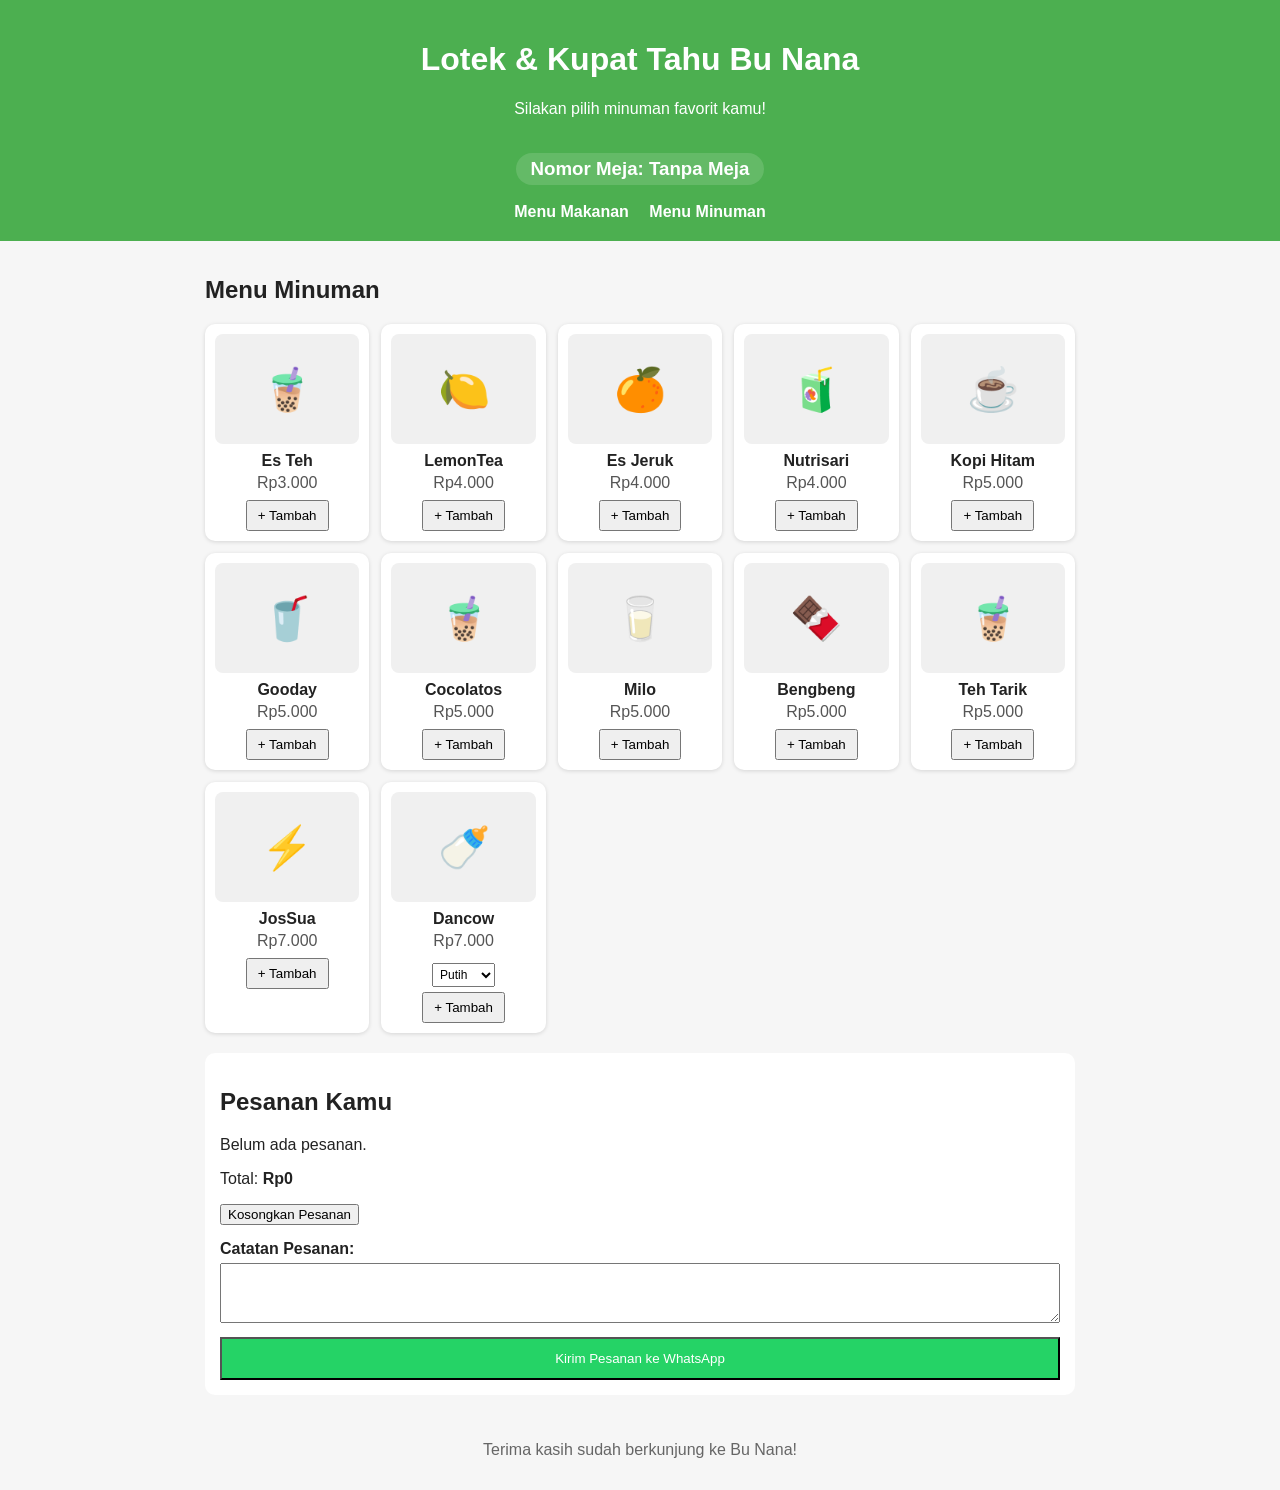
==== minuman.html @ 228e483f "Create minuman.html" ====
<!DOCTYPE html>
<html lang="id">
<head>
    <meta charset="UTF-8">
    <meta name="viewport" content="width=device-width, initial-scale=1.0">
    <title>Menu Minuman - Bu Nana</title>
    <link rel="stylesheet" href="style.css?v=2">
</head>
<body>
    <header>
        <h1>Lotek & Kupat Tahu Bu Nana</h1>
        <p>Silakan pilih minuman favorit kamu!</p>
        <h3 id="infoMeja">Nomor Meja: -</h3>
        <nav>
            <a href="index.html">Menu Makanan</a>
            <a href="minuman.html">Menu Minuman</a>
        </nav>
    </header>

    <main class="container">
        <h2>Menu Minuman</h2>
        <div class="menu" id="menuMinuman"></div>

        <section id="keranjang">
            <h2>Pesanan Kamu</h2>
            <div id="daftarPesanan">Belum ada pesanan.</div>
            <p>Total: <strong id="total">Rp0</strong></p>

            <button onclick="kosongkanKeranjang()">
                Kosongkan Pesanan
            </button>

            <div style="margin-top:15px; text-align:left;">
                <label for="catatanPesanan"><b>Catatan Pesanan:</b></label>
                <textarea id="catatanPesanan"
                    placeholder="Contoh: Es sedikit..."
                    style="width:100%; height:60px; margin-top:5px;">
                </textarea>
            </div>

            <button onclick="kirimKeWhatsApp()"
                style="background-color:#25D366; color:white; padding:12px; width:100%; margin-top:10px;">
                Kirim Pesanan ke WhatsApp
            </button>
        </section>
    </main>

    <footer>
        <p>Terima kasih sudah berkunjung ke Bu Nana!</p>
    </footer>

    <script src="script.js?v=2"></script>
</body>
</html>
---- style.css ----
* { box-sizing: border-box; }
body { margin: 0; font-family: Arial, sans-serif; background: #f6f6f6; color: #222; }

header {
    text-align: center;
    background-color: #4CAF50;
    color: white;
    padding: 20px;
}
header nav a { color: white; margin: 0 8px; font-weight: bold; text-decoration: none; }

#infoMeja {
    background: #ffffff22;
    display: inline-block;
    padding: 5px 15px;
    border-radius: 20px;
}

.container { max-width: 900px; margin: 0 auto; padding: 15px; }

.menu {
    display: grid;
    grid-template-columns: repeat(auto-fill, minmax(150px, 1fr));
    gap: 12px;
}
.menu-card {
    background: #fff;
    border-radius: 10px;
    padding: 10px;
    text-align: center;
    box-shadow: 0 1px 4px #0002;
}
.menu-card h4 { margin: 8px 0 4px; }
.menu-card p { margin: 0 0 8px; color: #555; }
.menu-card button { padding: 6px 10px; cursor: pointer; }

/* Ukuran kotak gambar sama untuk semua kartu (foto maupun emoji) */
.card-img-box {
    width: 100%;
    height: 110px;
    border-radius: 8px;
    overflow: hidden;
    background: #f0f0f0;
    display: flex;
    align-items: center;
    justify-content: center;
}
.card-img-box img { width: 100%; height: 100%; object-fit: cover; display: block; }
.card-img-box .emoji { font-size: 42px; }

#keranjang { margin-top: 20px; background: #fff; padding: 15px; border-radius: 10px; }
footer { text-align: center; padding: 15px; color: #666; }
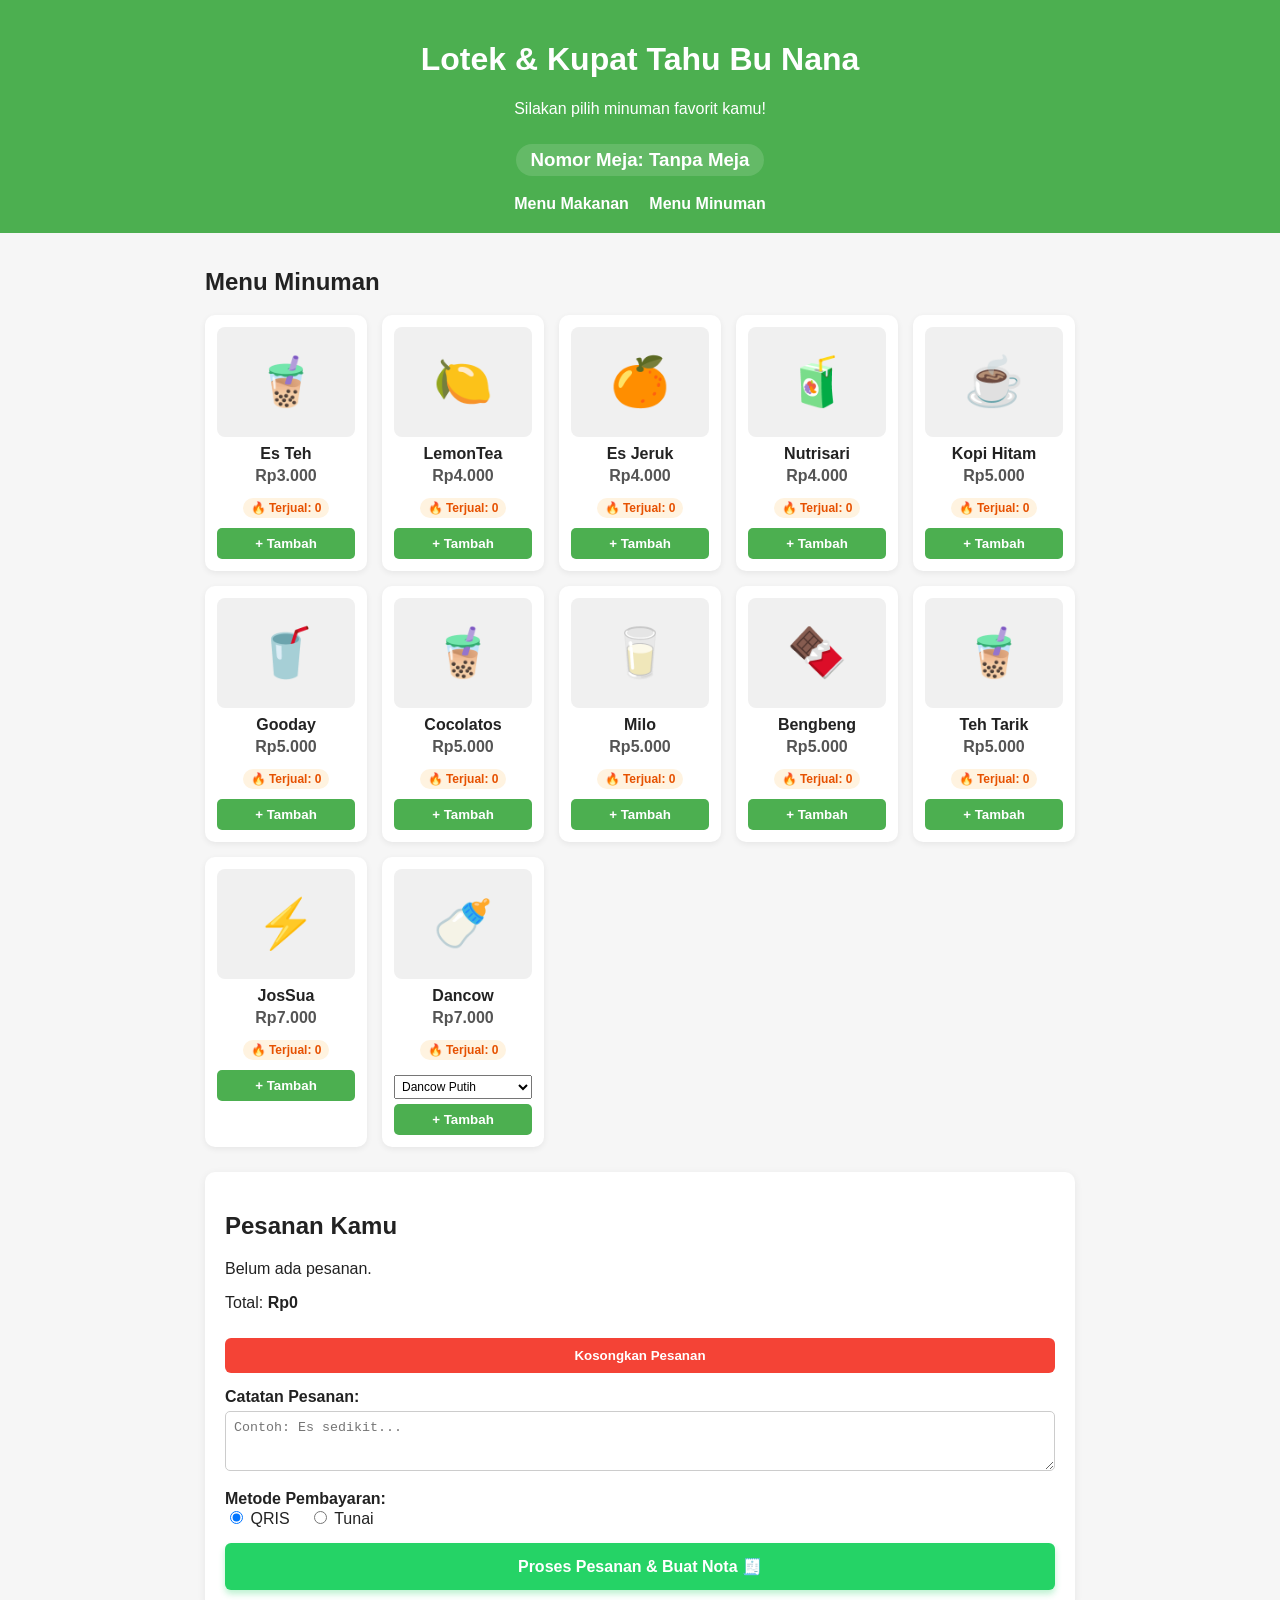
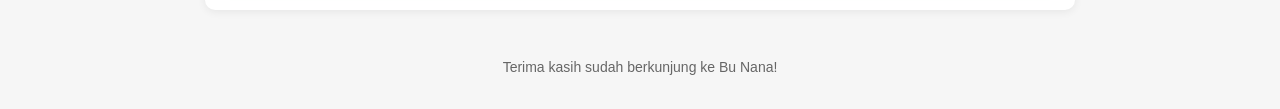
==== commit 636bc02e: "upadate lengkap" ====
--- a/minuman.html
+++ b/minuman.html
@@ -4,7 +4,7 @@
     <meta charset="UTF-8">
     <meta name="viewport" content="width=device-width, initial-scale=1.0">
     <title>Menu Minuman - Bu Nana</title>
-    <link rel="stylesheet" href="style.css?v=2">
+    <link rel="stylesheet" href="style.css?v=3">
 </head>
 <body>
     <header>
@@ -26,21 +26,25 @@
             <div id="daftarPesanan">Belum ada pesanan.</div>
             <p>Total: <strong id="total">Rp0</strong></p>
 
-            <button onclick="kosongkanKeranjang()">
-                Kosongkan Pesanan
-            </button>
+            <button onclick="kosongkanKeranjang()" class="btn-reset">Kosongkan Pesanan</button>
 
-            <div style="margin-top:15px; text-align:left;">
-                <label for="catatanPesanan"><b>Catatan Pesanan:</b></label>
-                <textarea id="catatanPesanan"
-                    placeholder="Contoh: Es sedikit..."
-                    style="width:100%; height:60px; margin-top:5px;">
-                </textarea>
+            <div style="margin-top: 15px; text-align: left;">
+                <label for="catatanPesanan"><b>Catatan Pesanan:</b></label><br>
+                <textarea id="catatanPesanan" placeholder="Contoh: Es sedikit..." style="width: 100%; height: 60px; margin-top: 5px; border-radius: 5px; padding: 8px; border: 1px solid #ccc;"></textarea>
             </div>
 
-            <button onclick="kirimKeWhatsApp()"
-                style="background-color:#25D366; color:white; padding:12px; width:100%; margin-top:10px;">
-                Kirim Pesanan ke WhatsApp
+            <div style="margin-top: 15px; text-align: left;">
+                <label><b>Metode Pembayaran:</b></label><br>
+                <label style="margin-right: 15px; cursor: pointer;">
+                    <input type="radio" name="metodePembayaran" value="QRIS" checked> QRIS
+                </label>
+                <label style="cursor: pointer;">
+                    <input type="radio" name="metodePembayaran" value="Tunai"> Tunai
+                </label>
+            </div>
+
+            <button onclick="prosesPesanan()" class="btn-proses">
+                Proses Pesanan & Buat Nota 🧾
             </button>
         </section>
     </main>
@@ -49,6 +53,16 @@
         <p>Terima kasih sudah berkunjung ke Bu Nana!</p>
     </footer>
 
-    <script src="script.js?v=2"></script>
+    <!-- Modal Nota Digital -->
+    <div id="modalNota" class="modal">
+        <div class="modal-content">
+            <span class="close" onclick="tutupModal()">&times;</span>
+            <div id="notaDigital"></div>
+            <button onclick="cetakNota()" class="btn-print">🖨️ Cetak / Simpan PDF</button>
+            <button onclick="kirimWANota()" class="btn-wa">📱 Kirim ke WhatsApp</button>
+        </div>
+    </div>
+
+    <script src="script.js?v=3"></script>
 </body>
 </html>
--- a/style.css
+++ b/style.css
@@ -8,33 +8,46 @@
     padding: 20px;
 }
 header nav a { color: white; margin: 0 8px; font-weight: bold; text-decoration: none; }
+header nav a:hover { text-decoration: underline; }
 
 #infoMeja {
     background: #ffffff22;
     display: inline-block;
     padding: 5px 15px;
     border-radius: 20px;
+    margin-top: 10px;
 }
 
 .container { max-width: 900px; margin: 0 auto; padding: 15px; }
 
 .menu {
     display: grid;
-    grid-template-columns: repeat(auto-fill, minmax(150px, 1fr));
-    gap: 12px;
+    grid-template-columns: repeat(auto-fill, minmax(160px, 1fr));
+    gap: 15px;
 }
 .menu-card {
     background: #fff;
     border-radius: 10px;
-    padding: 10px;
+    padding: 12px;
     text-align: center;
-    box-shadow: 0 1px 4px #0002;
+    box-shadow: 0 2px 6px #0001;
+    transition: transform 0.2s;
 }
-.menu-card h4 { margin: 8px 0 4px; }
-.menu-card p { margin: 0 0 8px; color: #555; }
-.menu-card button { padding: 6px 10px; cursor: pointer; }
+.menu-card:hover { transform: translateY(-3px); }
+.menu-card h4 { margin: 8px 0 4px; font-size: 16px; }
+.menu-card p { margin: 0 0 8px; color: #555; font-weight: bold; }
+.menu-card button { 
+    padding: 8px 12px; 
+    cursor: pointer; 
+    background: #4CAF50; 
+    color: white; 
+    border: none; 
+    border-radius: 5px; 
+    font-weight: bold;
+    width: 100%;
+}
+.menu-card button:hover { background: #45a049; }
 
-/* Ukuran kotak gambar sama untuk semua kartu (foto maupun emoji) */
 .card-img-box {
     width: 100%;
     height: 110px;
@@ -46,7 +59,123 @@
     justify-content: center;
 }
 .card-img-box img { width: 100%; height: 100%; object-fit: cover; display: block; }
-.card-img-box .emoji { font-size: 42px; }
+.card-img-box .emoji { font-size: 48px; }
 
-#keranjang { margin-top: 20px; background: #fff; padding: 15px; border-radius: 10px; }
-footer { text-align: center; padding: 15px; color: #666; }
+/* Badge Terjual */
+.terjual-badge {
+    font-size: 12px;
+    color: #e65100;
+    font-weight: bold;
+    background: #fff3e0;
+    padding: 3px 8px;
+    border-radius: 12px;
+    display: inline-block;
+    margin: 5px 0 10px 0;
+}
+
+#keranjang { 
+    margin-top: 25px; 
+    background: #fff; 
+    padding: 20px; 
+    border-radius: 10px; 
+    box-shadow: 0 2px 8px #0001;
+}
+
+.btn-reset {
+    width: 100%;
+    padding: 10px;
+    margin-top: 10px;
+    background: #f44336;
+    color: white;
+    border: none;
+    border-radius: 6px;
+    cursor: pointer;
+    font-weight: bold;
+}
+.btn-proses {
+    background-color: #25D366; 
+    color: white; 
+    padding: 14px; 
+    width: 100%; 
+    border: none; 
+    border-radius: 6px; 
+    font-weight: bold; 
+    font-size: 16px; 
+    margin-top: 15px; 
+    cursor: pointer;
+    box-shadow: 0 4px 6px rgba(37, 211, 102, 0.3);
+}
+.btn-proses:hover { background-color: #128C7E; }
+
+.btn-qty {
+    padding: 4px 10px;
+    margin: 0 2px;
+    background: #e0e0e0;
+    border: none;
+    border-radius: 4px;
+    cursor: pointer;
+    font-weight: bold;
+}
+.btn-qty:hover { background: #d0d0d0; }
+
+footer { text-align: center; padding: 20px; color: #666; font-size: 14px; }
+
+/* --- FITUR BARU: Modal Nota Digital --- */
+.modal {
+    display: none;
+    position: fixed;
+    z-index: 1000;
+    left: 0;
+    top: 0;
+    width: 100%;
+    height: 100%;
+    background-color: rgba(0,0,0,0.6);
+    justify-content: center;
+    align-items: center;
+    backdrop-filter: blur(3px);
+}
+.modal-content {
+    background-color: #fff;
+    padding: 25px;
+    border-radius: 12px;
+    width: 90%;
+    max-width: 380px;
+    max-height: 90vh;
+    overflow-y: auto;
+    position: relative;
+    box-shadow: 0 10px 25px rgba(0,0,0,0.3);
+    animation: slideUp 0.3s ease-out;
+}
+@keyframes slideUp {
+    from { transform: translateY(20px); opacity: 0; }
+    to { transform: translateY(0); opacity: 1; }
+}
+.close {
+    position: absolute;
+    top: 10px;
+    right: 15px;
+    font-size: 28px;
+    font-weight: bold;
+    cursor: pointer;
+    color: #aaa;
+}
+.close:hover { color: #000; }
+
+.nota-header { text-align: center; font-family: 'Courier New', monospace; }
+.nota-header hr { border: 1px dashed #333; margin: 10px 0; }
+.nota-footer { text-align: center; margin-top: 20px; font-size: 12px; color: #555; font-family: 'Courier New', monospace; }
+
+.btn-print, .btn-wa {
+    width: 100%;
+    padding: 12px;
+    margin-top: 10px;
+    border: none;
+    border-radius: 6px;
+    font-weight: bold;
+    cursor: pointer;
+    font-size: 14px;
+}
+.btn-print { background-color: #607d8b; color: white; }
+.btn-print:hover { background-color: #455a64; }
+.btn-wa { background-color: #25D366; color: white; }
+.btn-wa:hover { background-color: #128C7E; }
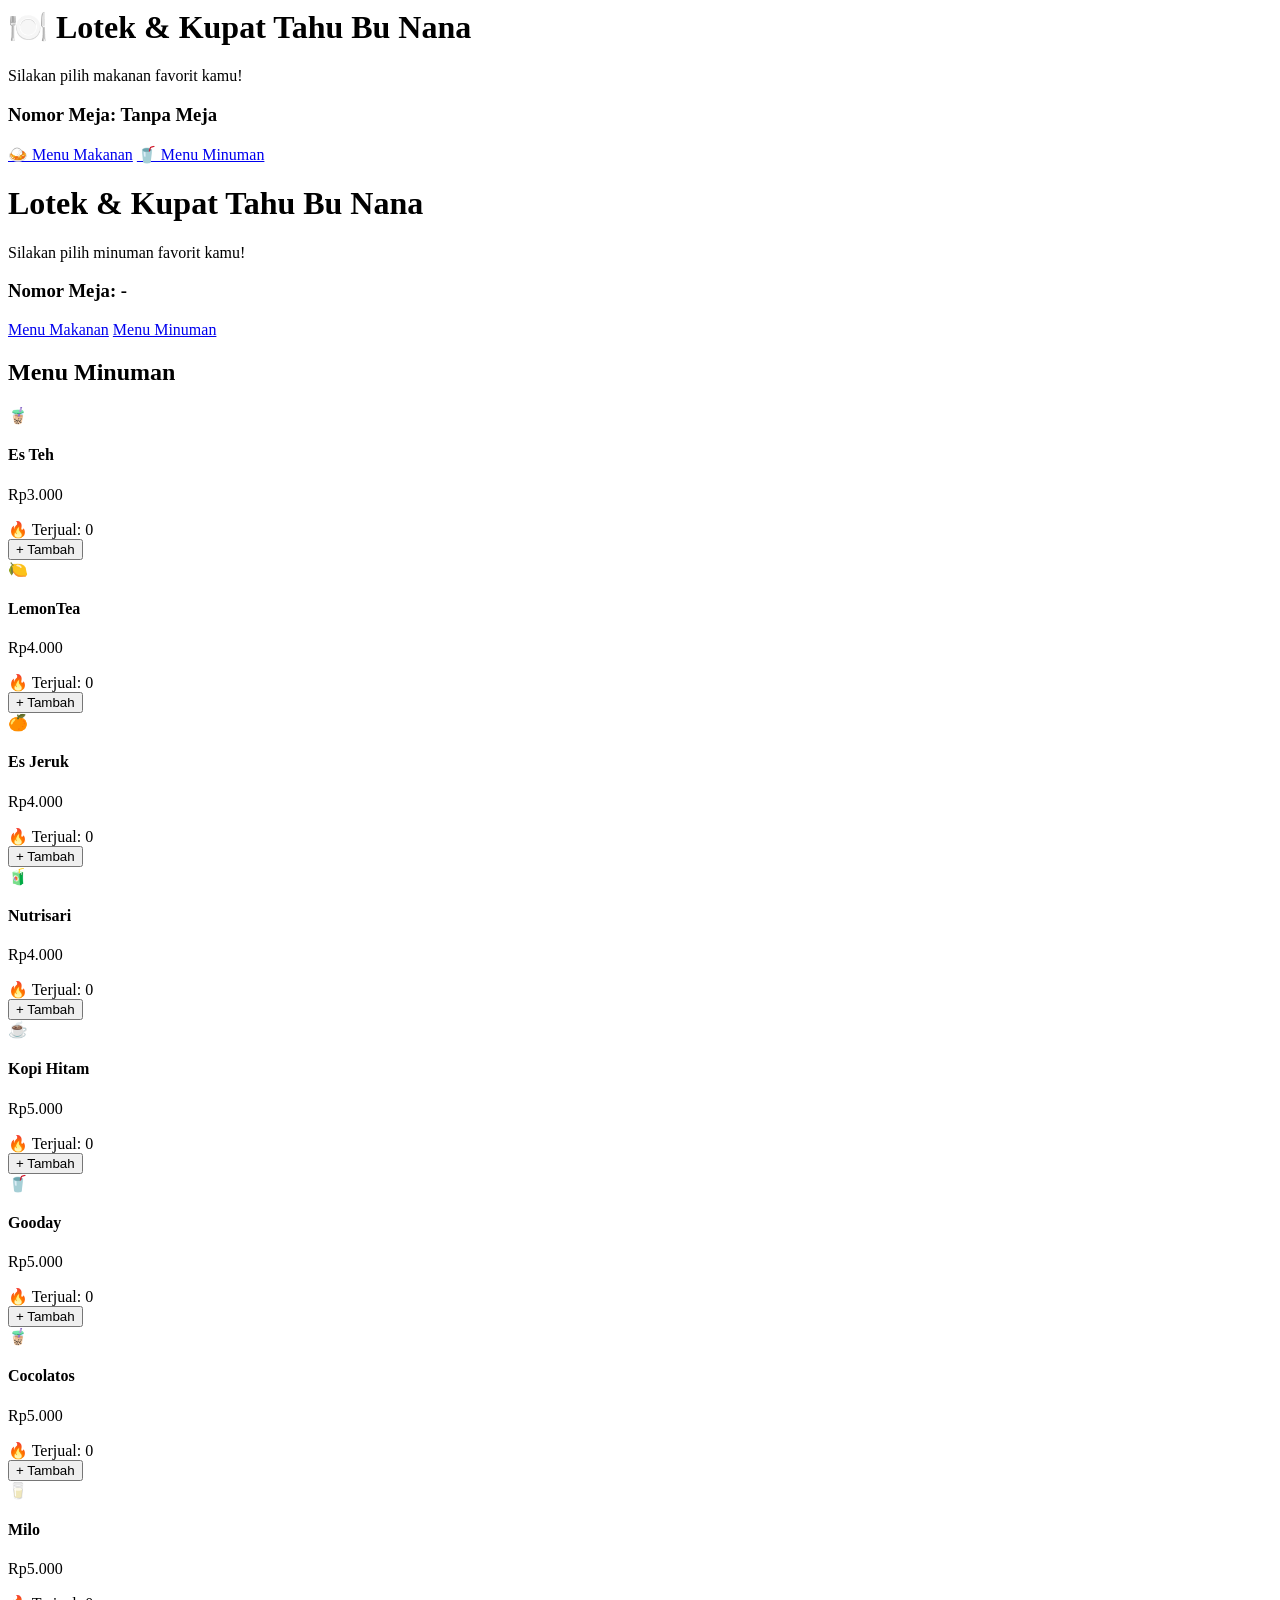
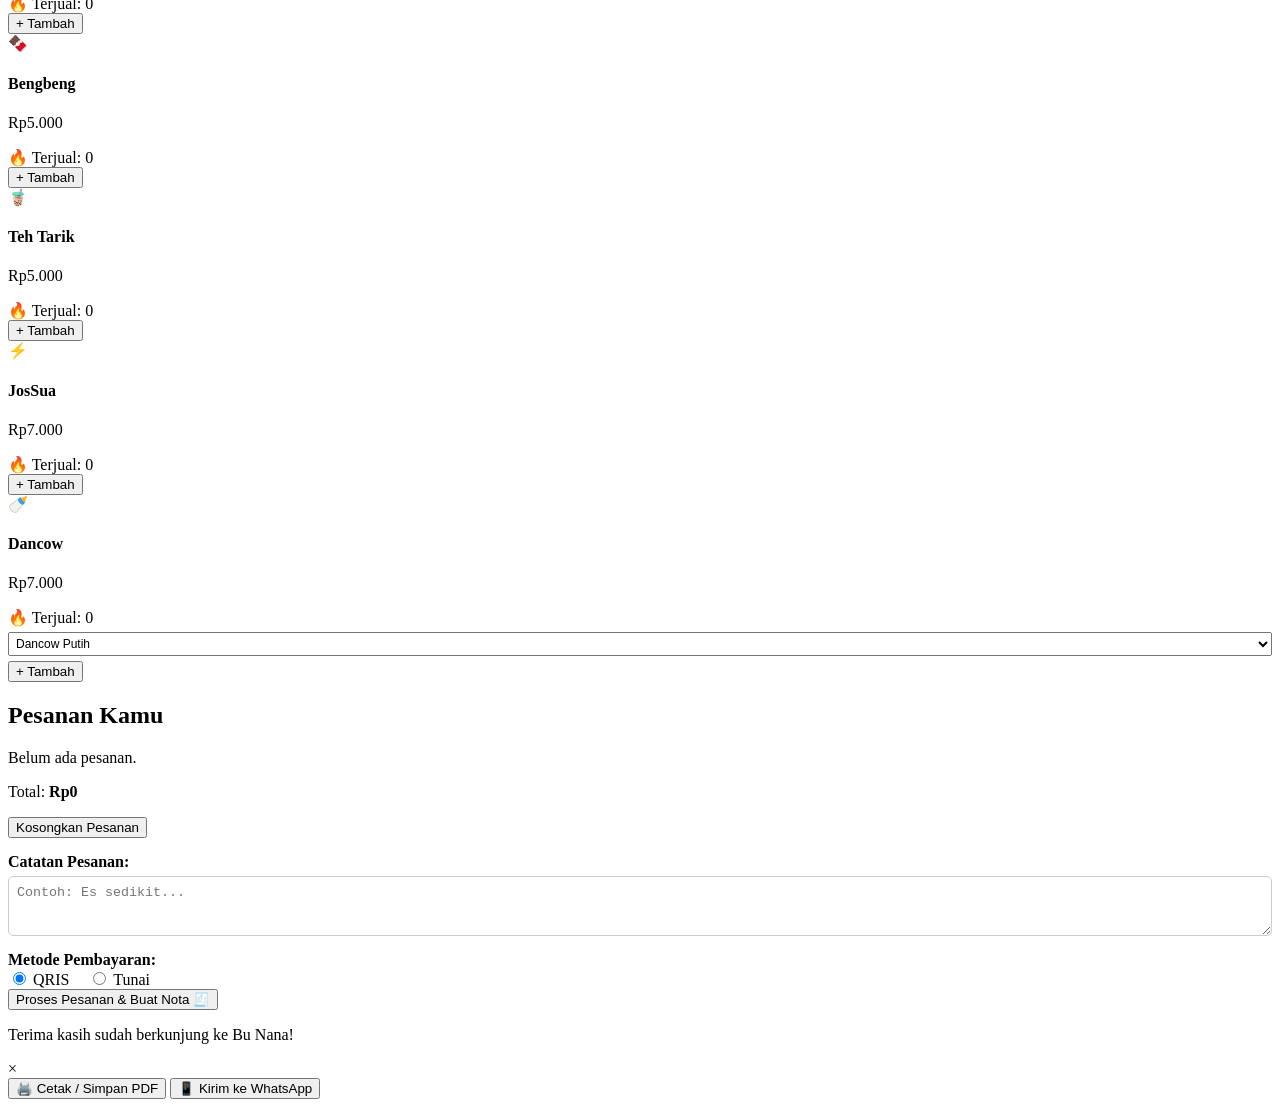
==== commit 96f0e43b: "ubah css" ====
--- a/minuman.html
+++ b/minuman.html
@@ -1,11 +1,12 @@
-<!DOCTYPE html>
-<html lang="id">
-<head>
-    <meta charset="UTF-8">
-    <meta name="viewport" content="width=device-width, initial-scale=1.0">
-    <title>Menu Minuman - Bu Nana</title>
-    <link rel="stylesheet" href="style.css?v=3">
-</head>
+<header>
+    <h1>🍽️ Lotek & Kupat Tahu Bu Nana</h1>
+    <p>Silakan pilih makanan favorit kamu!</p>
+    <h3 id="infoMeja">Nomor Meja: -</h3>
+    <nav>
+        <a href="index.html">🍛 Menu Makanan</a>
+        <a href="minuman.html">🥤 Menu Minuman</a>
+    </nav>
+</header>
 <body>
     <header>
         <h1>Lotek & Kupat Tahu Bu Nana</h1>
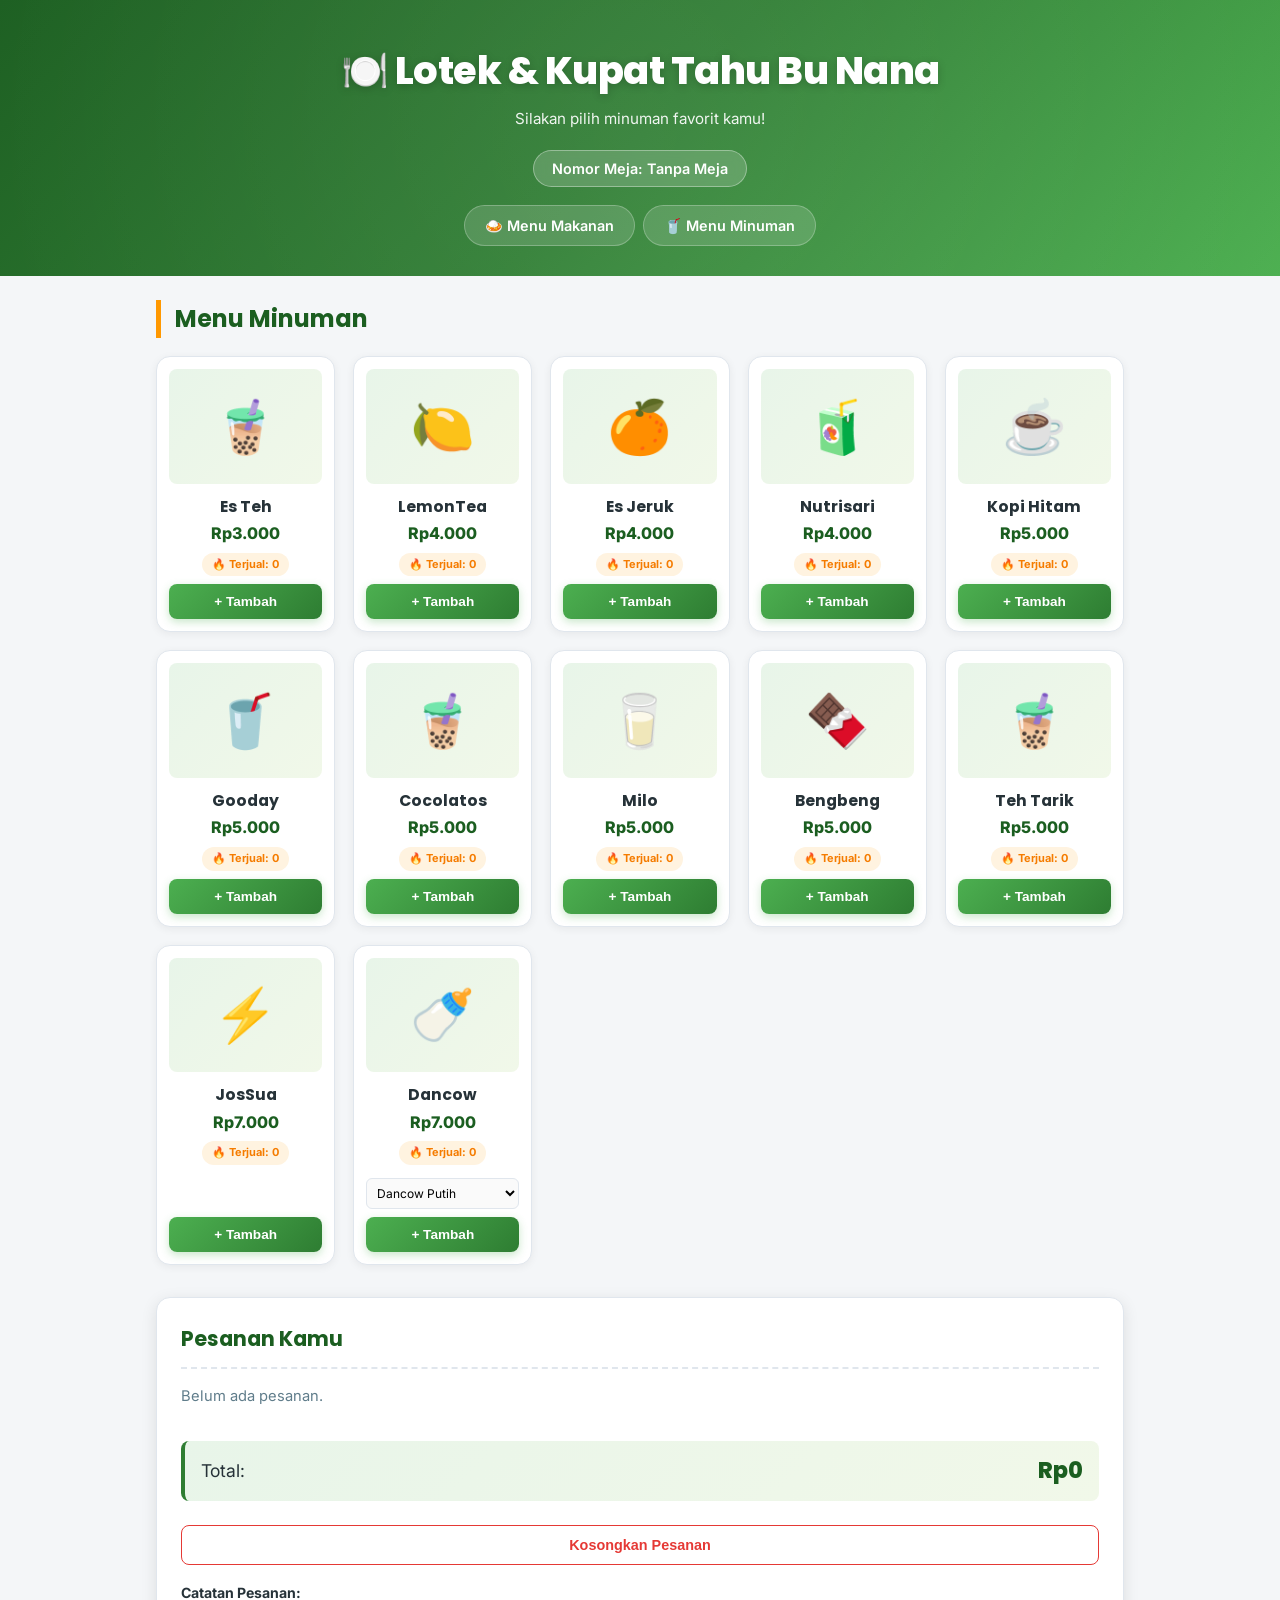
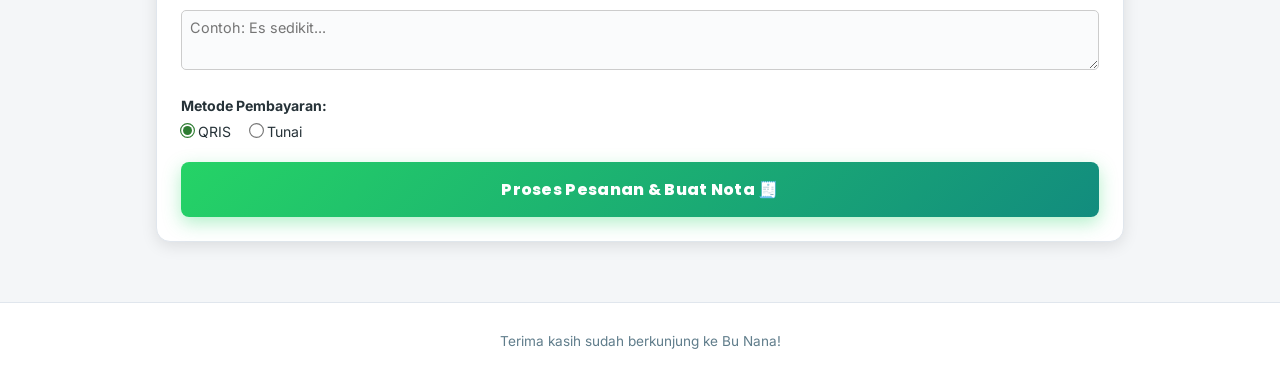
==== commit 0ff0ff51: "update" ====
--- a/minuman.html
+++ b/minuman.html
@@ -1,20 +1,27 @@
-<header>
-    <h1>🍽️ Lotek & Kupat Tahu Bu Nana</h1>
-    <p>Silakan pilih makanan favorit kamu!</p>
-    <h3 id="infoMeja">Nomor Meja: -</h3>
-    <nav>
-        <a href="index.html">🍛 Menu Makanan</a>
-        <a href="minuman.html">🥤 Menu Minuman</a>
-    </nav>
-</header>
+<!DOCTYPE html>
+<html lang="id">
+<head>
+    <meta charset="UTF-8">
+    <meta name="viewport" content="width=device-width, initial-scale=1.0">
+    <title>Menu Minuman - Bu Nana</title>
+    
+    <!-- Google Fonts -->
+    <link rel="preconnect" href="https://fonts.googleapis.com">
+    <link rel="preconnect" href="https://fonts.gstatic.com" crossorigin>
+    <link href="https://fonts.googleapis.com/css2?family=Inter:wght@400;500;600;700&family=Poppins:wght@600;700;800&display=swap" rel="stylesheet">
+    
+    <!-- File CSS -->
+    <link rel="stylesheet" href="style.css?v=4">
+</head>
 <body>
+    <!-- HEADER HANYA SATU -->
     <header>
-        <h1>Lotek & Kupat Tahu Bu Nana</h1>
+        <h1>🍽️ Lotek & Kupat Tahu Bu Nana</h1>
         <p>Silakan pilih minuman favorit kamu!</p>
         <h3 id="infoMeja">Nomor Meja: -</h3>
         <nav>
-            <a href="index.html">Menu Makanan</a>
-            <a href="minuman.html">Menu Minuman</a>
+            <a href="index.html">🍛 Menu Makanan</a>
+            <a href="minuman.html">🥤 Menu Minuman</a>
         </nav>
     </header>
 
@@ -64,6 +71,6 @@
         </div>
     </div>
 
-    <script src="script.js?v=3"></script>
+    <script src="script.js?v=4"></script>
 </body>
 </html>
--- a/style.css
+++ b/style.css
@@ -0,0 +1,468 @@
+/* ===== RESET & BASE ===== */
+* { box-sizing: border-box; margin: 0; padding: 0; }
+
+:root {
+    --primary: #2e7d32;
+    --primary-light: #4caf50;
+    --primary-dark: #1b5e20;
+    --accent: #ff9800;
+    --accent-dark: #f57c00;
+    --danger: #e53935;
+    --bg: #f4f6f8;
+    --card-bg: #ffffff;
+    --text: #263238;
+    --text-muted: #607d8b;
+    --border: #e0e6ed;
+    --shadow-sm: 0 2px 8px rgba(0,0,0,0.06);
+    --shadow-md: 0 4px 16px rgba(0,0,0,0.10);
+    --shadow-lg: 0 10px 30px rgba(0,0,0,0.15);
+    --radius: 14px;
+    --radius-sm: 8px;
+    --font-head: 'Poppins', 'Segoe UI', sans-serif;
+    --font-body: 'Inter', 'Segoe UI', Arial, sans-serif;
+}
+
+body {
+    font-family: var(--font-body);
+    background: var(--bg);
+    color: var(--text);
+    line-height: 1.6;
+    -webkit-font-smoothing: antialiased;
+}
+
+/* ===== HEADER / HERO ===== */
+header {
+    background: linear-gradient(135deg, var(--primary-dark) 0%, var(--primary) 50%, var(--primary-light) 100%);
+    color: white;
+    padding: 40px 20px 30px;
+    text-align: center;
+    position: relative;
+    overflow: hidden;
+}
+
+header::before {
+    content: '';
+    position: absolute;
+    top: -50%; left: -50%;
+    width: 200%; height: 200%;
+    background: radial-gradient(circle, rgba(255,255,255,0.08) 0%, transparent 60%);
+    pointer-events: none;
+}
+
+header h1 {
+    font-family: var(--font-head);
+    font-size: clamp(1.6rem, 4vw, 2.4rem);
+    font-weight: 800;
+    letter-spacing: -0.5px;
+    margin-bottom: 6px;
+    text-shadow: 0 2px 8px rgba(0,0,0,0.2);
+    position: relative;
+}
+
+header p {
+    opacity: 0.92;
+    font-size: 0.95rem;
+    margin-bottom: 14px;
+    position: relative;
+}
+
+#infoMeja {
+    background: rgba(255,255,255,0.18);
+    border: 1px solid rgba(255,255,255,0.35);
+    backdrop-filter: blur(6px);
+    display: inline-block;
+    padding: 6px 18px;
+    border-radius: 30px;
+    font-weight: 600;
+    font-size: 0.9rem;
+    margin-top: 4px;
+    position: relative;
+}
+
+header nav {
+    margin-top: 18px;
+    display: flex;
+    gap: 8px;
+    justify-content: center;
+    flex-wrap: wrap;
+    position: relative;
+}
+
+header nav a {
+    color: white;
+    text-decoration: none;
+    font-weight: 600;
+    font-size: 0.9rem;
+    padding: 8px 20px;
+    border-radius: 30px;
+    background: rgba(255,255,255,0.15);
+    border: 1px solid rgba(255,255,255,0.25);
+    transition: all 0.25s ease;
+}
+
+header nav a:hover {
+    background: rgba(255,255,255,0.3);
+    transform: translateY(-2px);
+}
+
+/* ===== CONTAINER ===== */
+.container {
+    max-width: 1000px;
+    margin: 0 auto;
+    padding: 24px 16px 40px;
+}
+
+.container > h2 {
+    font-family: var(--font-head);
+    font-size: 1.5rem;
+    font-weight: 700;
+    margin-bottom: 18px;
+    padding-left: 14px;
+    border-left: 5px solid var(--accent);
+    color: var(--primary-dark);
+}
+
+/* ===== MENU GRID ===== */
+.menu {
+    display: grid;
+    grid-template-columns: repeat(auto-fill, minmax(170px, 1fr));
+    gap: 18px;
+}
+
+.menu-card {
+    background: var(--card-bg);
+    border-radius: var(--radius);
+    padding: 12px;
+    text-align: center;
+    box-shadow: var(--shadow-sm);
+    border: 1px solid var(--border);
+    transition: transform 0.25s ease, box-shadow 0.25s ease;
+    display: flex;
+    flex-direction: column;
+}
+
+.menu-card:hover {
+    transform: translateY(-6px);
+    box-shadow: var(--shadow-lg);
+    border-color: var(--primary-light);
+}
+
+.card-img-box {
+    width: 100%;
+    aspect-ratio: 4 / 3;
+    border-radius: var(--radius-sm);
+    overflow: hidden;
+    background: linear-gradient(135deg, #e8f5e9, #f1f8e9);
+    display: flex;
+    align-items: center;
+    justify-content: center;
+    margin-bottom: 10px;
+}
+
+.card-img-box img {
+    width: 100%; height: 100%;
+    object-fit: cover;
+    display: block;
+    transition: transform 0.4s ease;
+}
+
+.menu-card:hover .card-img-box img { transform: scale(1.06); }
+.card-img-box .emoji { font-size: 52px; }
+
+.menu-card h4 {
+    font-family: var(--font-head);
+    font-size: 0.98rem;
+    font-weight: 700;
+    margin-bottom: 2px;
+    color: var(--text);
+}
+
+.menu-card p {
+    color: var(--primary-dark);
+    font-weight: 800;
+    font-size: 1rem;
+    margin-bottom: 6px;
+}
+
+.terjual-badge {
+    font-size: 11px;
+    color: var(--accent-dark);
+    font-weight: 700;
+    background: #fff3e0;
+    padding: 3px 10px;
+    border-radius: 20px;
+    display: inline-block;
+    margin-bottom: 8px;
+    align-self: center;
+}
+
+.menu-card select {
+    margin-bottom: 8px !important;
+    border: 1px solid var(--border) !important;
+    border-radius: 6px !important;
+    padding: 6px !important;
+    font-family: var(--font-body) !important;
+    background: #fafafa !important;
+}
+
+.menu-card button {
+    padding: 10px 12px;
+    cursor: pointer;
+    background: linear-gradient(135deg, var(--primary-light), var(--primary));
+    color: white;
+    border: none;
+    border-radius: var(--radius-sm);
+    font-weight: 700;
+    font-size: 0.85rem;
+    width: 100%;
+    margin-top: auto;
+    transition: all 0.2s ease;
+    box-shadow: 0 3px 8px rgba(76,175,80,0.3);
+}
+
+.menu-card button:hover {
+    background: linear-gradient(135deg, var(--primary), var(--primary-dark));
+    transform: translateY(-1px);
+    box-shadow: 0 5px 14px rgba(76,175,80,0.4);
+}
+
+.menu-card button:active { transform: translateY(0); }
+
+/* ===== KERANJANG ===== */
+#keranjang {
+    margin-top: 32px;
+    background: var(--card-bg);
+    padding: 24px;
+    border-radius: var(--radius);
+    box-shadow: var(--shadow-md);
+    border: 1px solid var(--border);
+}
+
+#keranjang > h2 {
+    font-family: var(--font-head);
+    font-size: 1.3rem;
+    font-weight: 700;
+    color: var(--primary-dark);
+    margin-bottom: 16px;
+    padding-bottom: 12px;
+    border-bottom: 2px dashed var(--border);
+    display: flex;
+    align-items: center;
+    gap: 8px;
+}
+
+#daftarPesanan {
+    font-size: 0.92rem;
+    color: var(--text-muted);
+    min-height: 40px;
+}
+
+#daftarPesanan > div {
+    background: #fafbfc;
+    border-radius: var(--radius-sm);
+    padding: 10px 14px !important;
+    margin: 8px 0 !important;
+    border: 1px solid var(--border);
+    transition: background 0.2s;
+}
+
+#daftarPesanan > div:hover { background: #f1f8e9; }
+
+#keranjang > p {
+    font-size: 1.1rem;
+    margin: 16px 0;
+    padding: 12px 16px;
+    background: linear-gradient(135deg, #e8f5e9, #f1f8e9);
+    border-radius: var(--radius-sm);
+    border-left: 4px solid var(--primary);
+    display: flex;
+    justify-content: space-between;
+    align-items: center;
+}
+
+#total {
+    font-family: var(--font-head);
+    font-size: 1.4rem;
+    color: var(--primary-dark);
+    font-weight: 800;
+}
+
+/* ===== TOMBOL ===== */
+.btn-reset {
+    width: 100%;
+    padding: 11px;
+    margin-top: 8px;
+    background: #fff;
+    color: var(--danger);
+    border: 1.5px solid var(--danger);
+    border-radius: var(--radius-sm);
+    cursor: pointer;
+    font-weight: 700;
+    font-size: 0.9rem;
+    transition: all 0.2s ease;
+}
+
+.btn-reset:hover {
+    background: var(--danger);
+    color: white;
+}
+
+.btn-proses {
+    background: linear-gradient(135deg, #25D366, #128C7E);
+    color: white;
+    padding: 15px;
+    width: 100%;
+    border: none;
+    border-radius: var(--radius-sm);
+    font-weight: 800;
+    font-size: 1rem;
+    margin-top: 18px;
+    cursor: pointer;
+    box-shadow: 0 6px 18px rgba(37, 211, 102, 0.35);
+    transition: all 0.25s ease;
+    font-family: var(--font-head);
+    letter-spacing: 0.3px;
+}
+
+.btn-proses:hover {
+    transform: translateY(-2px);
+    box-shadow: 0 10px 24px rgba(37, 211, 102, 0.45);
+}
+
+.btn-proses:active { transform: translateY(0); }
+
+.btn-qty {
+    padding: 4px 11px;
+    margin: 0 2px;
+    background: #eef2f5;
+    border: 1px solid var(--border);
+    border-radius: 6px;
+    cursor: pointer;
+    font-weight: 800;
+    font-size: 0.9rem;
+    color: var(--text);
+    transition: all 0.15s ease;
+}
+
+.btn-qty:hover {
+    background: var(--primary-light);
+    color: white;
+    border-color: var(--primary-light);
+}
+
+/* ===== TEXTAREA & LABEL ===== */
+#keranjang label { font-size: 0.88rem; color: var(--text); }
+#keranjang textarea {
+    width: 100%;
+    height: 70px;
+    margin-top: 6px;
+    border-radius: var(--radius-sm);
+    padding: 10px 12px;
+    border: 1.5px solid var(--border);
+    font-family: var(--font-body);
+    font-size: 0.9rem;
+    resize: vertical;
+    transition: border-color 0.2s;
+    background: #fafbfc;
+}
+
+#keranjang textarea:focus {
+    outline: none;
+    border-color: var(--primary-light);
+    background: #fff;
+}
+
+#keranjang input[type="radio"] { accent-color: var(--primary); transform: scale(1.15); }
+
+/* ===== FOOTER ===== */
+footer {
+    text-align: center;
+    padding: 28px 20px;
+    color: var(--text-muted);
+    font-size: 0.85rem;
+    background: white;
+    border-top: 1px solid var(--border);
+    margin-top: 20px;
+}
+
+/* ===== MODAL NOTA ===== */
+.modal {
+    display: none;
+    position: fixed;
+    z-index: 1000;
+    inset: 0;
+    background: rgba(0,0,0,0.65);
+    justify-content: center;
+    align-items: center;
+    backdrop-filter: blur(5px);
+    padding: 16px;
+}
+
+.modal-content {
+    background: white;
+    padding: 28px 24px;
+    border-radius: 18px;
+    width: 100%;
+    max-width: 400px;
+    max-height: 90vh;
+    overflow-y: auto;
+    position: relative;
+    box-shadow: 0 20px 60px rgba(0,0,0,0.4);
+    animation: slideUp 0.35s cubic-bezier(0.16, 1, 0.3, 1);
+}
+
+@keyframes slideUp {
+    from { transform: translateY(30px) scale(0.97); opacity: 0; }
+    to { transform: translateY(0) scale(1); opacity: 1; }
+}
+
+.close {
+    position: absolute;
+    top: 12px; right: 16px;
+    font-size: 26px;
+    font-weight: bold;
+    cursor: pointer;
+    color: #b0bec5;
+    line-height: 1;
+    transition: color 0.2s, transform 0.2s;
+}
+
+.close:hover { color: var(--danger); transform: rotate(90deg); }
+
+.nota-header { text-align: center; font-family: 'Courier New', monospace; }
+.nota-header h3 { font-family: var(--font-head); color: var(--primary-dark); }
+.nota-header hr { border: none; border-top: 1.5px dashed #90a4ae; margin: 10px 0; }
+.nota-footer { text-align: center; margin-top: 20px; font-size: 12px; color: var(--text-muted); font-family: 'Courier New', monospace; }
+
+.btn-print, .btn-wa {
+    width: 100%;
+    padding: 13px;
+    margin-top: 10px;
+    border: none;
+    border-radius: var(--radius-sm);
+    font-weight: 700;
+    cursor: pointer;
+    font-size: 0.92rem;
+    font-family: var(--font-head);
+    transition: all 0.2s ease;
+}
+
+.btn-print { background: #546e7a; color: white; }
+.btn-print:hover { background: #37474f; transform: translateY(-1px); }
+.btn-wa { background: linear-gradient(135deg, #25D366, #128C7E); color: white; box-shadow: 0 4px 12px rgba(37,211,102,0.3); }
+.btn-wa:hover { transform: translateY(-1px); box-shadow: 0 6px 16px rgba(37,211,102,0.45); }
+
+/* ===== RESPONSIVE ===== */
+@media (max-width: 600px) {
+    .menu { grid-template-columns: repeat(2, 1fr); gap: 12px; }
+    .menu-card { padding: 10px; }
+    .menu-card h4 { font-size: 0.88rem; }
+    .card-img-box { aspect-ratio: 1 / 1; }
+    #keranjang { padding: 18px 16px; }
+    .container { padding: 18px 12px 32px; }
+    header { padding: 30px 16px 24px; }
+}
+
+@media (max-width: 360px) {
+    .menu { grid-template-columns: 1fr; }
+}
